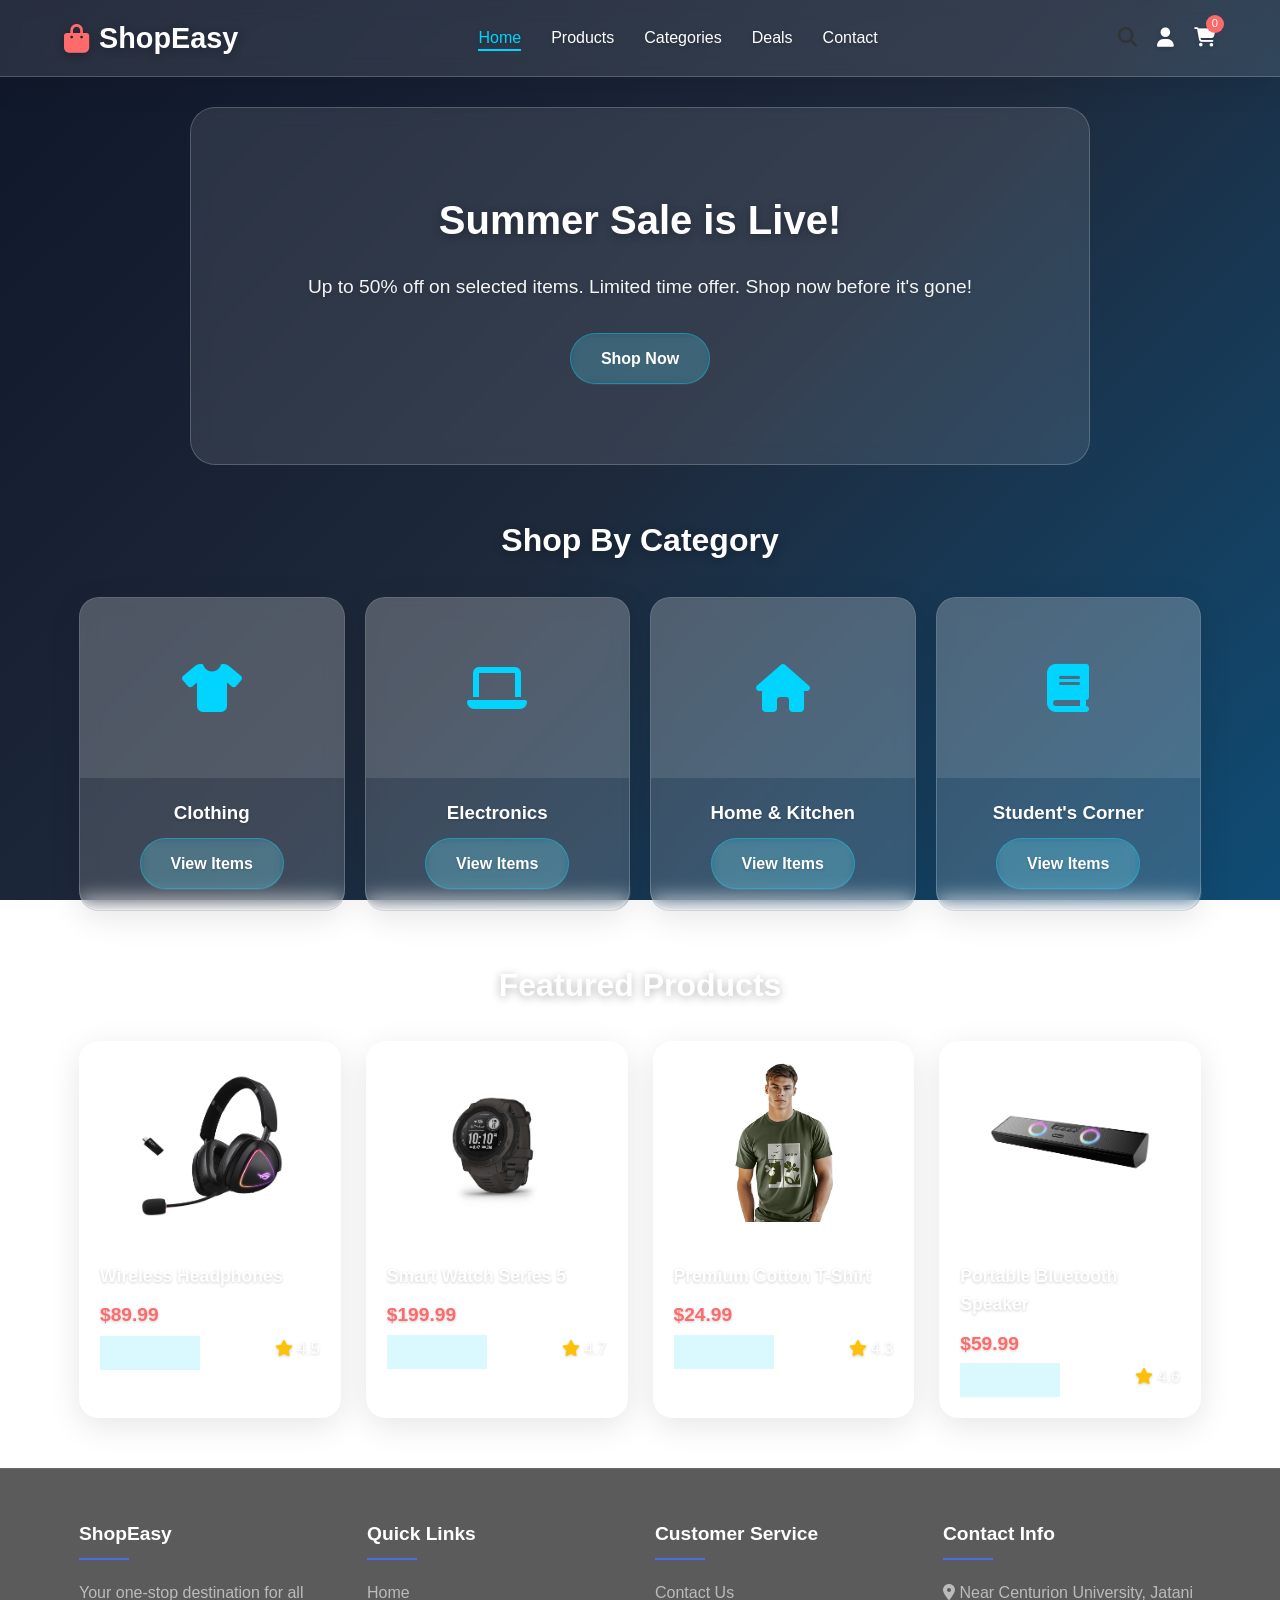
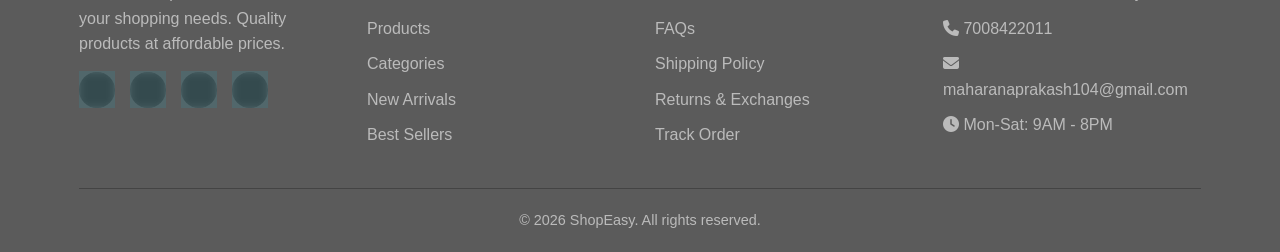
==== index.html @ 8039e8fc "Initial commit" ====
﻿<!DOCTYPE html>
<html lang="en">

<head>
    <meta charset="UTF-8">
    <meta name="viewport" content="width=device-width, initial-scale=1.0">
    <title>ShopEasy - Online Store</title>
    <link rel="stylesheet" href="https://cdnjs.cloudflare.com/ajax/libs/font-awesome/6.4.0/css/all.min.css">
    <link rel="stylesheet" href="css/style.css">
    <link rel="stylesheet" href="css/header.css">
    <link rel="stylesheet" href="css/footer.css">
</head>

<body>
    <!-- Header -->
    <header>
        <div class="container header-container">
            <div class="logo">
                <i class="fas fa-shopping-bag"></i>
                <h1>ShopEasy</h1>
            </div>
            <nav>
                <ul>
                    <li><a href="index.html">Home</a></li>
                    <li><a href="pages/products.html">Products</a></li>
                    <li><a href="pages/categories.html">Categories</a></li>
                    <li><a href="pages/deals.html">Deals</a></li>
                    <li><a href="pages/contact.html">Contact</a></li>
                </ul>
            </nav>
            <div class="nav-icons">
                <button class="search-icon" title="Search"><i class="fas fa-search"></i></button>
                <a href="pages/account.html"><i class="fas fa-user"></i></a>
                <a href="pages/cart.html">
                    <i class="fas fa-shopping-cart"></i>
                    <span class="cart-count">0</span>
                </a>
            </div>
        </div>
    </header>

    <!-- Hero Section -->
    <section class="hero">
        <div class="container hero-content">
            <h2>Summer Sale is Live!</h2>
            <p>Up to 50% off on selected items. Limited time offer. Shop now before it's gone!</p>
            <a href="pages/products.html" class="btn">Shop Now</a>
        </div>
    </section>

    <!-- Categories Section -->
    <section class="container">
        <h2 class="section-title">Shop By Category</h2>
        <div class="categories">
            <div class="category-card">
                <div class="category-img">
                    <i class="fas fa-tshirt"></i>
                </div>
                <div class="category-info">
                    <h3>Clothing</h3>
                    <a href="pages/categories.html" class="btn btn-primary">View Items</a>
                </div>
            </div>
            <div class="category-card">
                <div class="category-img">
                    <i class="fas fa-laptop"></i>
                </div>
                <div class="category-info">
                    <h3>Electronics</h3>
                    <a href="pages/categories.html" class="btn btn-primary">View Items</a>
                </div>
            </div>
            <div class="category-card">
                <div class="category-img">
                    <i class="fas fa-home"></i>
                </div>
                <div class="category-info">
                    <h3>Home & Kitchen</h3>
                    <a href="pages/categories.html" class="btn btn-primary">View Items</a>
                </div>
            </div>
            <div class="category-card">
                <div class="category-img">
                    <i class="fas fa-book"></i>
                </div>
                <div class="category-info">
                    <h3>Student's Corner</h3>
                    <a href="pages/categories.html" class="btn btn-primary">View Items</a>
                </div>
            </div>
        </div>
    </section>

    <!-- Featured Products -->
    <section class="container">
        <h2 class="section-title">Featured Products</h2>
        <div class="products">
            <div class="product-card">
                <div class="product-img">
                    <img src="images/products/Wireless Headphones.png" alt="Wireless Headphones">
                </div>
                <div class="product-info">
                    <h3 class="product-title">Wireless Headphones</h3>
                    <div class="product-price">$89.99</div>
                    <div class="product-actions">
                        <button class="add-to-cart">Add to Cart</button>
                        <span><i class="fas fa-star" style="color: #ffc107;"></i> 4.5</span>
                    </div>
                </div>
            </div>
            <div class="product-card">
                <div class="product-img">
                    <img src="images/products/Smart Watch Series 5.png" alt="Smart Watch">
                </div>
                <div class="product-info">
                    <h3 class="product-title">Smart Watch Series 5</h3>
                    <div class="product-price">$199.99</div>
                    <div class="product-actions">
                        <button class="add-to-cart">Add to Cart</button>
                        <span><i class="fas fa-star" style="color: #ffc107;"></i> 4.7</span>
                    </div>
                </div>
            </div>
            <div class="product-card">
                <div class="product-img">
                    <img src="images/products/Premium Cotton T-Shirt.png" alt="Cotton T-Shirt">
                </div>
                <div class="product-info">
                    <h3 class="product-title">Premium Cotton T-Shirt</h3>
                    <div class="product-price">$24.99</div>
                    <div class="product-actions">
                        <button class="add-to-cart">Add to Cart</button>
                        <span><i class="fas fa-star" style="color: #ffc107;"></i> 4.3</span>
                    </div>
                </div>
            </div>
            <div class="product-card">
                <div class="product-img">
                    <img src="images/products/Portable Bluethooth Speaker.png" alt="Bluetooth Speaker">
                </div>
                <div class="product-info">
                    <h3 class="product-title">Portable Bluetooth Speaker</h3>
                    <div class="product-price">$59.99</div>
                    <div class="product-actions">
                        <button class="add-to-cart">Add to Cart</button>
                        <span><i class="fas fa-star" style="color: #ffc107;"></i> 4.6</span>
                    </div>
                </div>
            </div>
        </div>
    </section>

    <!-- Footer -->
    <footer>
        <div class="container">
            <div class="footer-content">
                <div class="footer-column">
                    <h3>ShopEasy</h3>
                    <p>Your one-stop destination for all your shopping needs. Quality products at affordable prices.</p>
                    <div class="social-links">
                        <a href="#"><i class="fab fa-facebook-f"></i></a>
                        <a href="#"><i class="fab fa-twitter"></i></a>
                        <a href="#"><i class="fab fa-instagram"></i></a>
                        <a href="#"><i class="fab fa-pinterest"></i></a>
                    </div>
                </div>
                <div class="footer-column">
                    <h3>Quick Links</h3>
                    <ul>
                        <li><a href="index.html">Home</a></li>
                        <li><a href="pages/products.html">Products</a></li>
                        <li><a href="pages/categories.html">Categories</a></li>
                        <li><a href="pages/deals.html">New Arrivals</a></li>
                        <li><a href="pages/deals.html">Best Sellers</a></li>
                    </ul>
                </div>
                <div class="footer-column">
                    <h3>Customer Service</h3>
                    <ul>
                        <li><a href="pages/contact.html">Contact Us</a></li>
                        <li><a href="pages/faq.html">FAQs</a></li>
                        <li><a href="#">Shipping Policy</a></li>
                        <li><a href="#">Returns & Exchanges</a></li>
                        <li><a href="#">Track Order</a></li>
                    </ul>
                </div>
                <div class="footer-column">
                    <h3>Contact Info</h3>
                    <ul>
                        <li><i class="fas fa-map-marker-alt"></i> Near Centurion University, Jatani</li>
                        <li><i class="fas fa-phone"></i> 7008422011</li>
                        <li><i class="fas fa-envelope"></i> maharanaprakash104@gmail.com</li>
                        <li><i class="fas fa-clock"></i> Mon-Sat: 9AM - 8PM</li>
                    </ul>
                </div>
            </div>
            <div class="copyright">
                <p>&copy; 2026 ShopEasy. All rights reserved.</p>
            </div>
        </div>
    </footer>

    <!-- Search Modle -->
    <div id="searchModal">
        <div class="search-modal-content">
            <div class="search-header">
                <h2>Search Products</h2>
                <button id="closeSearch" type="button" title="Close"><i class="fas fa-times"></i></button>
            </div>
            <form id="searchForm">
                <div class="search-input-group">
                    <input type="text" id="searchInput" placeholder="Search for products, categories...">
                    <button type="submit" class="search-submit"><i class="fas fa-search"></i></button>
                </div>
            </form>
            <div id="searchResults"></div>
        </div>
    </div>

    <script src="js/navigation.js"></script>
    <script src="js/cart.js"></script>
    <script src="js/main.js"></script>
    <script src="js/search.js"></script>
</body>

</html>
---- css/style.css ----
* {
    margin: 0;
    padding: 0;
    box-sizing: border-box;
    font-family: 'Segoe UI', Tahoma, Geneva, Verdana, sans-serif;
}

:root {
    --primary: #4a6de5;
    --secondary: #ff6b6b;
    --dark: #333;
    --light: #f8f9fa;
    --gray: #6c757d;
    --success: #28a745;
    --glass-light: rgba(255, 255, 255, 0.15);
    --glass-border: rgba(255, 255, 255, 0.2);
}

body {
    background: linear-gradient(135deg, #0f172a 0%, #1e293b 50%, #0f4c75 100%);
    background-attachment: fixed;
    color: var(--dark);
    line-height: 1.6;
    min-height: 100vh;
}

.container {
    width: 90%;
    max-width: 1200px;
    margin: 0 auto;
    padding: 0 15px;
}

/* Hero Section */
.hero {
    background: rgba(255, 255, 255, 0.1);
    backdrop-filter: blur(10px);
    border: 1px solid rgba(255, 255, 255, 0.2);
    color: white;
    padding: 80px 0;
    text-align: center;
    margin: 30px auto;
    max-width: 900px;
    border-radius: 25px;
}

.hero-content {
    max-width: 800px;
    margin: 0 auto;
}

.hero h2 {
    font-size: 2.5rem;
    margin-bottom: 20px;
    text-shadow: 0 2px 10px rgba(0, 0, 0, 0.3);
}

.hero p {
    font-size: 1.2rem;
    margin-bottom: 30px;
    opacity: 0.95;
    text-shadow: 0 1px 5px rgba(0, 0, 0, 0.2);
}

.btn {
    display: inline-block;
    padding: 12px 30px;
    background: rgba(0, 212, 255, 0.15);
    color: white;
    text-decoration: none;
    border-radius: 30px;
    border: 1.5px solid rgba(0, 212, 255, 0.4);
    font-weight: 600;
    transition: transform 0.3s, box-shadow 0.3s, background 0.3s;
    cursor: pointer;
    backdrop-filter: blur(5px);
}

.btn:hover {
    transform: translateY(-3px);
    box-shadow: 0 8px 25px rgba(0, 212, 255, 0.3);
    background: rgba(0, 212, 255, 0.25);
}

.btn-primary {
    background: rgba(0, 212, 255, 0.15);
    border: 1.5px solid rgba(0, 212, 255, 0.4);
}

.btn-primary:hover {
    background: rgba(0, 212, 255, 0.28);
}

/* Categories Section */
.section-title {
    text-align: center;
    margin: 50px 0 30px;
    font-size: 2rem;
    color: white;
    text-shadow: 0 2px 10px rgba(0, 0, 0, 0.3);
}

.categories {
    display: grid;
    grid-template-columns: repeat(auto-fit, minmax(250px, 1fr));
    gap: 20px;
    margin-bottom: 50px;
}

.category-card {
    background: var(--glass-light);
    backdrop-filter: blur(10px);
    border: 1px solid var(--glass-border);
    border-radius: 20px;
    overflow: hidden;
    box-shadow: 0 8px 32px rgba(0, 0, 0, 0.1);
    transition: transform 0.3s, box-shadow 0.3s;
}

.category-card:hover {
    transform: translateY(-10px);
    box-shadow: 0 15px 40px rgba(0, 0, 0, 0.2);
}

.category-img {
    height: 180px;
    background: rgba(255, 255, 255, 0.1);
    display: flex;
    align-items: center;
    justify-content: center;
}

.category-img i {
    font-size: 3rem;
    color: #00d4ff;
}

.category-info {
    padding: 20px;
    text-align: center;
    color: white;
    text-shadow: 0 1px 3px rgba(0, 0, 0, 0.2);
}

.category-info h3 {
    margin-bottom: 10px;
    color: white;
}

/* Products Section */
.products {
    display: grid;
    grid-template-columns: repeat(auto-fill, minmax(250px, 1fr));
    gap: 25px;
    margin-bottom: 50px;
}

.product-card {
    background: var(--glass-light);
    backdrop-filter: blur(10px);
    border: 1px solid var(--glass-border);
    border-radius: 20px;
    overflow: hidden;
    box-shadow: 0 8px 32px rgba(0, 0, 0, 0.1);
    transition: transform 0.3s, box-shadow 0.3s;
}

.product-card:hover {
    transform: translateY(-5px);
    box-shadow: 0 15px 40px rgba(0, 0, 0, 0.2);
}

.product-img {
    height: 200px;
    background: rgba(255, 255, 255, 0.1);
    display: flex;
    align-items: center;
    justify-content: center;
}

.product-img img {
    max-width: 80%;
    max-height: 80%;
    object-fit: contain;
}

.product-info {
    padding: 20px;
    color: white;
    text-shadow: 0 1px 3px rgba(0, 0, 0, 0.2);
}

.product-title {
    font-size: 1.1rem;
    margin-bottom: 10px;
    color: white;
}

.product-price {
    color: #00d4ff;
    font-weight: bold;
    font-size: 1.2rem;
    margin-bottom: 15px;
}

.product-actions {
    display: flex;
    justify-content: space-between;
}

.add-to-cart {
    background: rgba(0, 212, 255, 0.15);
    color: white;
    border: 1px solid rgba(0, 212, 255, 0.3);
    padding: 8px 15px;
    border-radius: 8px;
    cursor: pointer;
    transition: background 0.3s, box-shadow 0.3s;
    font-weight: 500;
    backdrop-filter: blur(5px);
}

.add-to-cart:hover {
    background: rgba(0, 212, 255, 0.28);
    box-shadow: 0 5px 15px rgba(0, 212, 255, 0.3);
}

/* Responsive Design */
@media (max-width: 768px) {
    .hero h2 {
        font-size: 2rem;
    }

    .hero p {
        font-size: 1rem;
    }

    .section-title {
        font-size: 1.7rem;
    }
}

@media (max-width: 480px) {
    .logo h1 {
        font-size: 1.5rem;
    }

    .hero {
        padding: 50px 0;
    }

    .hero h2 {
        font-size: 1.7rem;
    }

    .btn {
        padding: 10px 20px;
    }
}
---- css/header.css ----
/* Header Styles */
header {
    background: rgba(255, 255, 255, 0.1);
    backdrop-filter: blur(10px);
    border-bottom: 1px solid rgba(255, 255, 255, 0.2);
    box-shadow: 0 8px 32px rgba(0, 0, 0, 0.1);
    position: sticky;
    top: 0;
    z-index: 100;
}

.header-container {
    display: flex;
    justify-content: space-between;
    align-items: center;
    padding: 15px 0;
}

.logo {
    display: flex;
    align-items: center;
    gap: 10px;
}

.logo h1 {
    font-size: 1.8rem;
    color: white;
    text-shadow: 0 2px 10px rgba(0, 0, 0, 0.3);
}

.logo i {
    color: #ff6b6b;
    font-size: 1.8rem;
    text-shadow: 0 2px 10px rgba(0, 0, 0, 0.3);
}

nav ul {
    display: flex;
    list-style: none;
    gap: 30px;
}

nav a {
    text-decoration: none;
    color: white;
    font-weight: 500;
    transition: color 0.3s;
    position: relative;
    text-shadow: 0 1px 5px rgba(0, 0, 0, 0.2);
}

nav a:hover,
nav a.active {
    color: #00d4ff;
}

nav a::after {
    content: '';
    position: absolute;
    bottom: -5px;
    left: 0;
    width: 0;
    height: 2px;
    background-color: #00d4ff;
    transition: width 0.3s;
}

nav a:hover::after,
nav a.active::after {
    width: 100%;
}

.nav-icons {
    display: flex;
    gap: 20px;
    align-items: center;
}

.nav-icons a {
    position: relative;
    color: white;
    font-size: 1.2rem;
    text-decoration: none;
    transition: color 0.3s;
    text-shadow: 0 1px 5px rgba(0, 0, 0, 0.2);
}

.nav-icons a:hover {
    color: #ffd700;
}

.cart-count {
    position: absolute;
    top: -8px;
    right: -8px;
    background-color: var(--secondary);
    color: white;
    font-size: 0.7rem;
    width: 18px;
    height: 18px;
    border-radius: 50%;
    display: flex;
    justify-content: center;
    align-items: center;
}

/* Responsive Header */
@media (max-width: 768px) {
    .header-container {
        flex-direction: column;
        gap: 15px;
    }

    nav ul {
        gap: 15px;
        flex-wrap: wrap;
        justify-content: center;
    }
}

@media (max-width: 480px) {
    .header-container {
        padding: 10px 0;
    }

    .logo h1 {
        font-size: 1.5rem;
    }

    nav ul {
        gap: 10px;
        font-size: 0.9rem;
    }

    .nav-icons {
        gap: 15px;
    }
}

/* Search Modal Styles */
.search-icon {
    cursor: pointer;
    background: none;
    border: none;
    padding: 0;
    color: var(--dark);
    font-size: 1.2rem;
    transition: color 0.3s;
}

.search-icon:hover {
    color: var(--primary);
}

#searchModal {
    display: none;
    position: fixed;
    top: 0;
    left: 0;
    right: 0;
    bottom: 0;
    background-color: rgba(0, 0, 0, 0.5);
    z-index: 1000;
    animation: fadeIn 0.3s ease-in-out;
}

#searchModal.active {
    display: flex;
    align-items: flex-start;
    padding-top: 80px;
}

@keyframes fadeIn {
    from {
        opacity: 0;
    }
    to {
        opacity: 1;
    }
}

.search-modal-content {
    background-color: white;
    width: 90%;
    max-width: 600px;
    margin: 0 auto;
    border-radius: 8px;
    box-shadow: 0 4px 20px rgba(0, 0, 0, 0.15);
    padding: 30px;
    animation: slideDown 0.3s ease-in-out;
}

@keyframes slideDown {
    from {
        transform: translateY(-20px);
        opacity: 0;
    }
    to {
        transform: translateY(0);
        opacity: 1;
    }
}

.search-header {
    display: flex;
    justify-content: space-between;
    align-items: center;
    margin-bottom: 20px;
}

.search-header h2 {
    margin: 0;
    font-size: 1.5rem;
    color: var(--dark);
}

#closeSearch {
    background: none;
    border: none;
    font-size: 1.5rem;
    cursor: pointer;
    color: var(--dark);
    padding: 0;
    width: 30px;
    height: 30px;
    display: flex;
    align-items: center;
    justify-content: center;
    border-radius: 4px;
    transition: background-color 0.3s;
}

#closeSearch:hover {
    background-color: #f0f0f0;
}

#searchForm {
    margin-bottom: 20px;
}

.search-input-group {
    display: flex;
    gap: 10px;
}

#searchInput {
    flex: 1;
    padding: 12px 15px;
    border: 2px solid #ddd;
    border-radius: 5px;
    font-size: 1rem;
    font-family: inherit;
    transition: border-color 0.3s;
}

#searchInput:focus {
    outline: none;
    border-color: var(--primary);
}

.search-submit {
    background-color: var(--primary);
    color: white;
    border: none;
    padding: 12px 30px;
    border-radius: 5px;
    cursor: pointer;
    font-weight: 600;
    transition: background-color 0.3s;
    font-size: 1rem;
}

.search-submit:hover {
    background-color: #3a5bd0;
}

#searchResults {
    max-height: 400px;
    overflow-y: auto;
}

.search-result-item {
    padding: 15px;
    border-bottom: 1px solid #eee;
    transition: background-color 0.3s;
}

.search-result-item:hover {
    background-color: #f8f9fa;
}

.search-result-item h4 {
    margin: 0 0 5px 0;
    font-size: 1rem;
    color: var(--dark);
}

.product-category {
    font-size: 0.85rem;
    color: #666;
    margin: 3px 0;
}

.product-price {
    font-weight: 600;
    color: var(--secondary);
    margin: 5px 0;
}

.search-btn {
    display: inline-block;
    background-color: var(--primary);
    color: white;
    padding: 8px 15px;
    border-radius: 4px;
    text-decoration: none;
    font-size: 0.9rem;
    transition: background-color 0.3s;
}

.search-btn:hover {
    background-color: #3a5bd0;
}

.no-results {
    padding: 20px;
    text-align: center;
    color: #666;
    font-size: 1rem;
}
---- css/footer.css ----
/* Footer */
footer {
    background: rgba(51, 51, 51, 0.8);
    backdrop-filter: blur(10px);
    border-top: 1px solid rgba(255, 255, 255, 0.1);
    color: white;
    padding: 50px 0 20px;
    margin-top: 50px;
}

.footer-content {
    display: grid;
    grid-template-columns: repeat(auto-fit, minmax(200px, 1fr));
    gap: 30px;
    margin-bottom: 30px;
}

.footer-column h3 {
    margin-bottom: 20px;
    font-size: 1.2rem;
    position: relative;
    padding-bottom: 10px;
}

.footer-column h3::after {
    content: '';
    position: absolute;
    bottom: 0;
    left: 0;
    width: 50px;
    height: 2px;
    background-color: var(--primary);
}

.footer-column p {
    color: #bbb;
    margin-bottom: 15px;
    line-height: 1.6;
}

.footer-column ul {
    list-style: none;
}

.footer-column ul li {
    margin-bottom: 10px;
    color: #bbb;
}

.footer-column ul li a {
    color: #bbb;
    text-decoration: none;
    transition: color 0.3s;
}

.footer-column ul li a:hover {
    color: white;
}

.social-links {
    display: flex;
    gap: 15px;
    margin-top: 15px;
}

.social-links a {
    display: flex;
    align-items: center;
    justify-content: center;
    width: 36px;
    height: 36px;
    border-radius: 50%;
    background: rgba(0, 212, 255, 0.1);
    border: 1px solid rgba(0, 212, 255, 0.3);
    color: white;
    text-decoration: none;
    transition: background 0.3s, box-shadow 0.3s;
    backdrop-filter: blur(5px);
}

.social-links a:hover {
    background: rgba(0, 212, 255, 0.3);
    box-shadow: 0 5px 15px rgba(0, 212, 255, 0.3);
}

.copyright {
    text-align: center;
    padding-top: 20px;
    border-top: 1px solid #444;
    color: #bbb;
    font-size: 0.9rem;
}

@media (max-width: 768px) {
    .footer-content {
        gap: 20px;
    }

    .footer-column h3 {
        font-size: 1.1rem;
    }
}

@media (max-width: 480px) {
    footer {
        padding: 30px 0 20px;
    }

    .footer-column h3 {
        font-size: 1rem;
    }

    .footer-column p,
    .footer-column ul li {
        font-size: 0.9rem;
    }
}
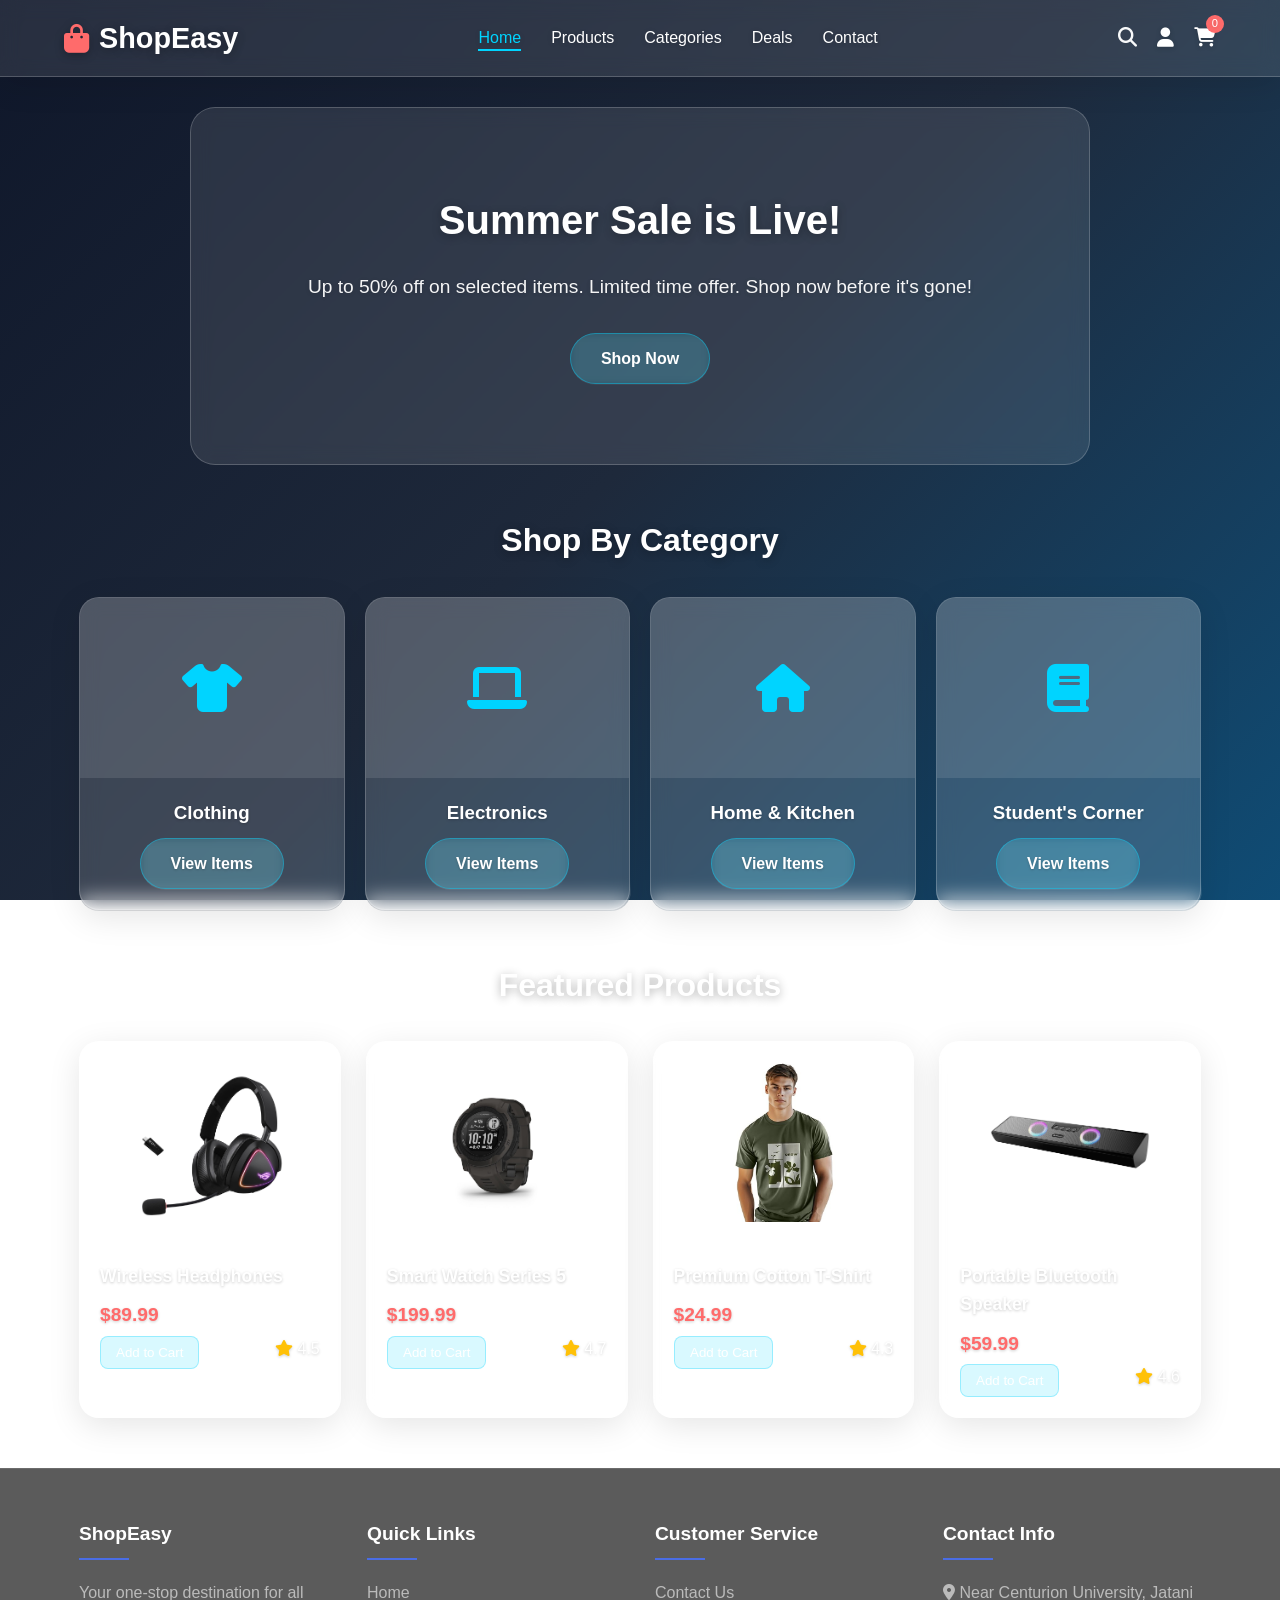
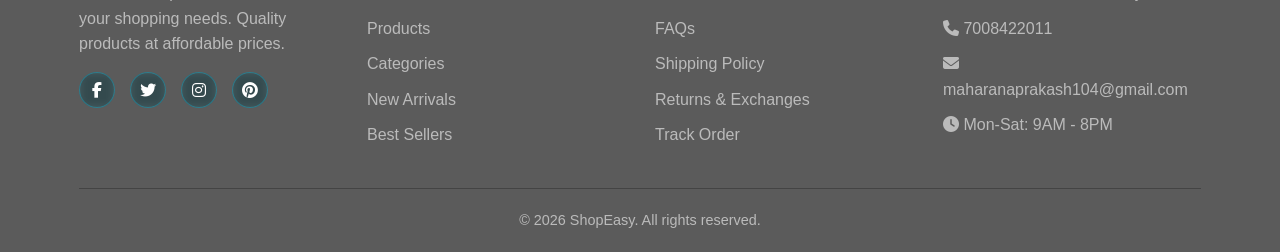
==== commit 354db2dd: "Fix API_URL redeclaration bug, unify config, and update contact info across all pages" ====
--- a/index.html
+++ b/index.html
@@ -217,9 +217,9 @@
         </div>
     </div>
 
+    <script src="js/config.js"></script>
     <script src="js/navigation.js"></script>
     <script src="js/cart.js"></script>
-    <script src="js/main.js"></script>
     <script src="js/search.js"></script>
 </body>
 
--- a/css/header.css
+++ b/css/header.css
@@ -143,7 +143,7 @@
     background: none;
     border: none;
     padding: 0;
-    color: var(--dark);
+    color: var(--light);
     font-size: 1.2rem;
     transition: color 0.3s;
 }
